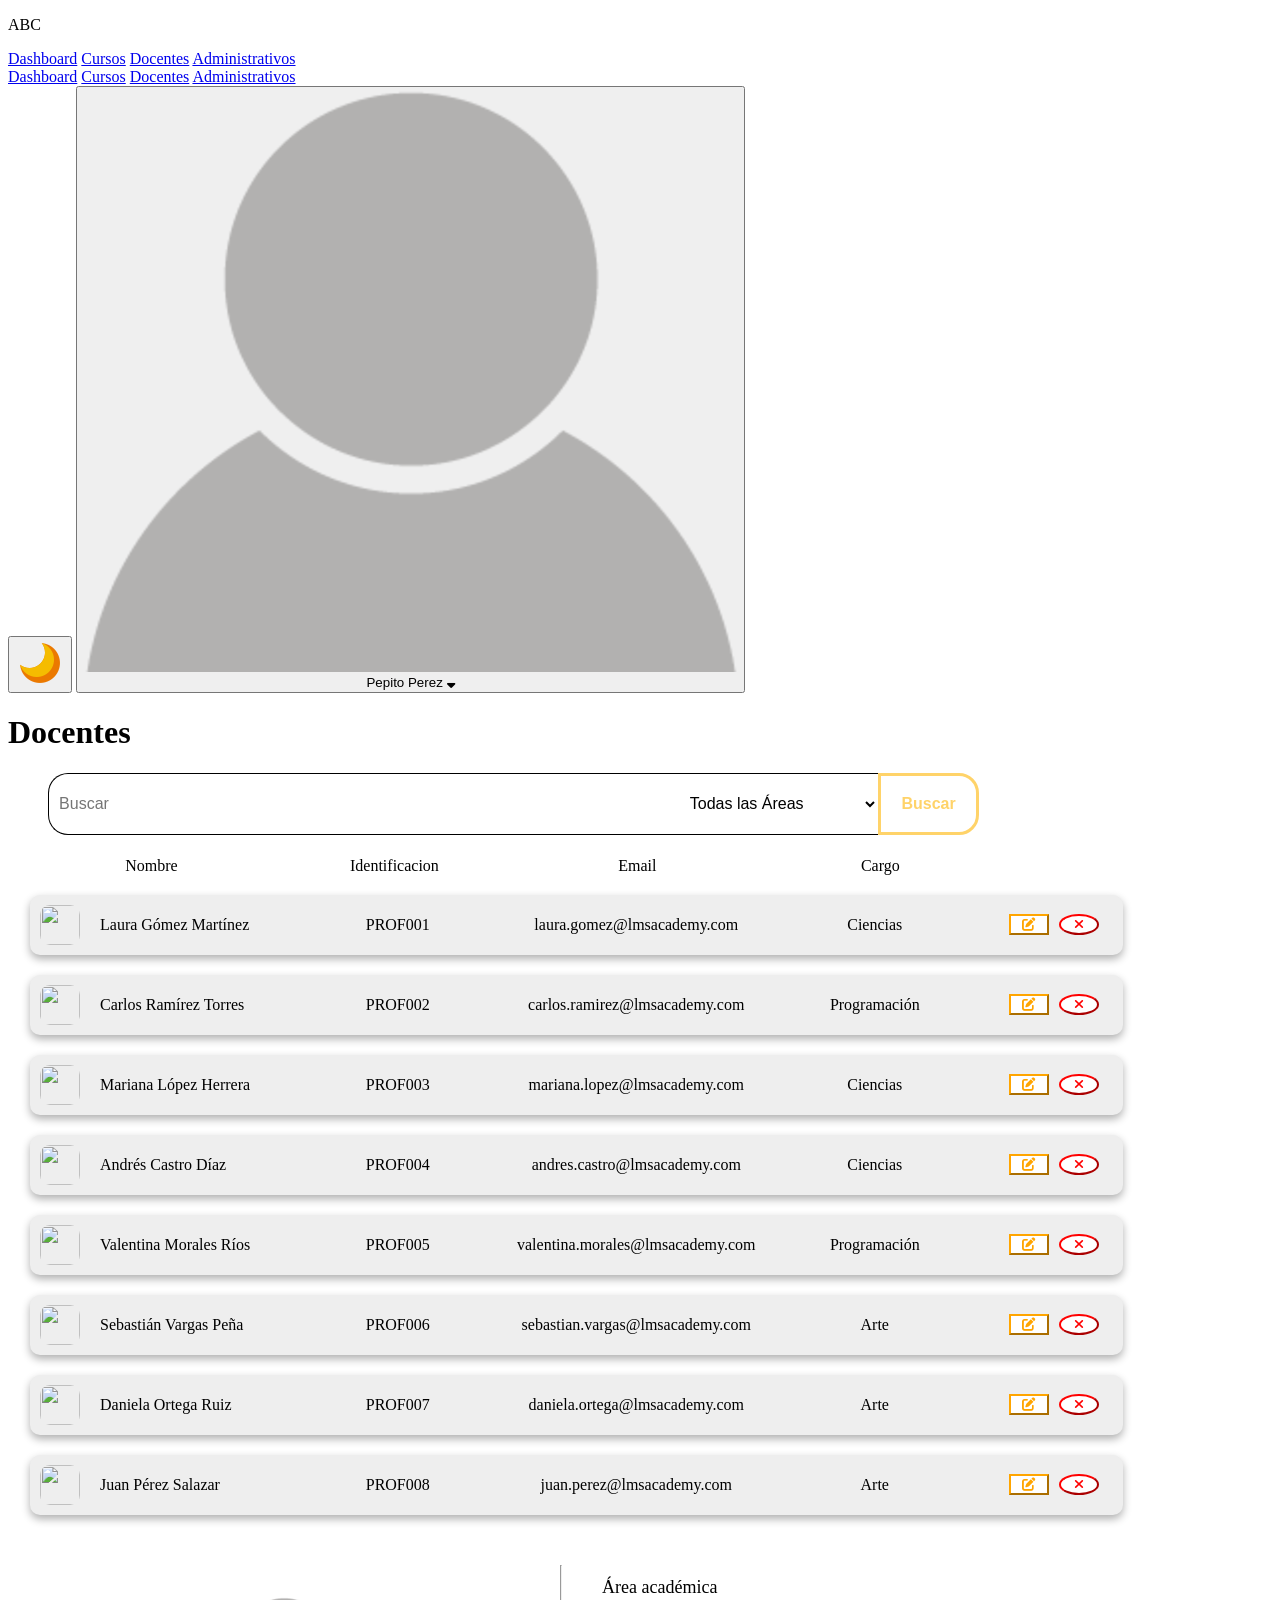
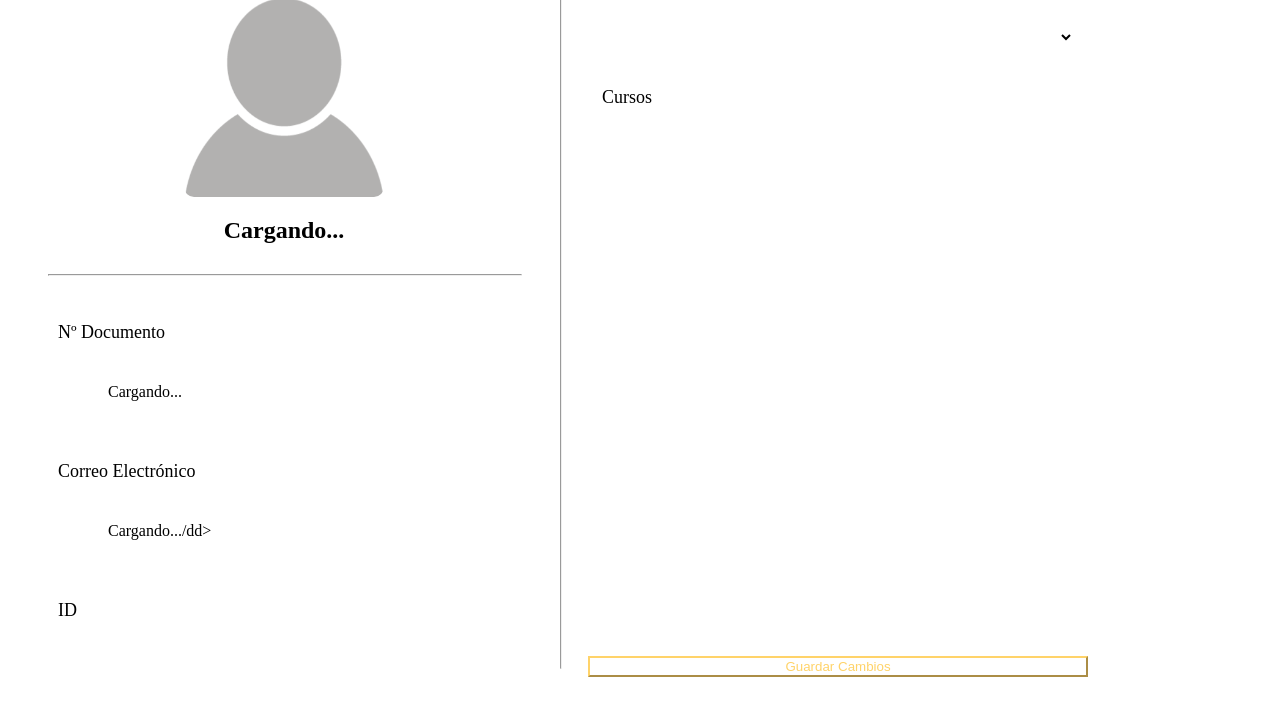
==== pages/administradores.html @ 37b010be "Merge branch 'main' into rama-conflicto" ====
<!DOCTYPE html>
<html lang="es">
<head>
    <meta charset="UTF-8">
    <meta name="viewport" content="width=device-width, initial-scale=1.0">
    <title>Document</title>
    <!--FONTS-->
    <link rel="preconnect" href="https://fonts.googleapis.com">
    <link rel="preconnect" href="https://fonts.gstatic.com" crossorigin>
    <link href="https://fonts.googleapis.com/css2?family=Roboto:ital,wght@0,100..900;1,100..900&display=swap" rel="stylesheet">
    <link rel="preconnect" href="https://fonts.googleapis.com">
    <link rel="preconnect" href="https://fonts.gstatic.com" crossorigin>
    <link href="https://fonts.googleapis.com/css2?family=Climate+Crisis:YEAR@1979&display=swap" rel="stylesheet">
    <!--ICONS-->
    <link rel="stylesheet" href="https://cdnjs.cloudflare.com/ajax/libs/font-awesome/6.5.1/css/all.min.css">
    <!--ESTILOS-->
    <link rel="stylesheet" href="../css/vars.css">
    <link rel="stylesheet" href="../css/main.css">
    <link rel="stylesheet" href="../css/pagesCSS/docentes.css">
    <!--FAVICON-->
    <link rel="icon" href="../media/favicon_io/favicon.ico">
    <link rel="icon" type="image/png" sizes="32x32" href="../media/favicon_io/favicon-32x32.png">
    <link rel="icon" type="image/png" sizes="16x16" href="../media/favicon_io/favicon-16x16.png">
    <link rel="apple-touch-icon" sizes="180x180" href="../media/favicon_io/apple-touch-icon.png">
    <link rel="manifest" href="../media/favicon_io/site.webmanifest">
</head>
<body>
    <nav>
        <div class="logoDiv">
            <p class="logo">ABC</p>
            <div class="DesplegableMenu">
                <a href="./dashBoard.html">Dashboard</a>
                <a href="./cursos.html">Cursos</a>
                <a href="./docentes.html">Docentes</a>
                <a href="./administradores.html">Administrativos</a>
            </div>
        </div>
        <div class="navMenu">
            <a href="./dashBoard.html">Dashboard</a>
            <a href="./cursos.html">Cursos</a>
            <a href="./docentes.html">Docentes</a>
            <a href="./administradores.html">Administrativos</a>
        </div>
        <div class="profileDiv">
            <button id="themeBtn" class="themeBtn">
                <img src="../media/moon.png" alt="">
            </button>
            <button class="profileBtn">
                <img src="../media/profilePlaceholder.png" alt="">
                <div class="userName">Pepito Perez</di>
                <i class="fa-solid fa-sort-down"></i>
            </button>
        </div>
    </nav>
    <main>
        <header>
            <h1 class="pageTitle">Docentes</h1>
        </header>
        <form id="searchForm">
            <input type="text" name="" id="searchInput" placeholder="Buscar">
            <select name="" id="searchSelect" placeholder="aa">
                <option value="">Todas las Áreas</option>
            </select>
            <button id="searchBtn">Buscar</button>
        </form>
        <div id="tableDiv">
            <div class="tableHeaderDiv">
                <div>Nombre</div>
                <div>Identificacion</div>
                <div>Email</div>
                <div>Cargo</div>
                <div></div>
            </div>
        </div>
    </main>
    <div id="overlay" class="hidden hide-scrollbar">
        <div id="bigProfesorDiv" class="hidden">
            <div class="persInfoDiv">
                <div class="profesorProfile">
                <img class="profesorInfoImg" id="persInfoImg" src="../media/profilePlaceholder.png" alt="">
                <div id="persInfoName">Cargando...</div>
                </div>
                <hr>
                <dl class="persInfo">
                    <div>
                        <dt>Nº Documento</dt>
                        <dd id="persInfoDocument">Cargando...</dd>
                    </div>
                    <div>
                        <dt>Correo Electrónico</dt>
                        <dd id="persInfoEmail">Cargando.../dd>
                    </div>
                    <div>
                        <dt>ID</dt>
                        <dd id="persInfoId">Cargando...</dd>
                    </div>
                </dl>
            </div>
            <hr>
            <div class="otherDiv">
                <form action="" id="editProfesorForm">
                    <div class="dt">Área académica</div>
                    <select name="area" id="areaAcademicaSelect" class="dd"></select>

                    <div class="dt">Cursos</div>
                    <div id="coursesDiv">
                    </div>
                    <button class="btn submitProfesor">Guardar Cambios</button>
                </form>
            </div>
        </div>
    </div>
</body>
<script src="../utils/administradores.js" type="module"></script>
</html>
---- css/vars.css ----
:root{
        --bgBody: #ffffff;
        --pColor: #3D3D3D;
        --bgCursoDiv: #EEEEEE;
        --bgCard: #EEEEEE;

        --moduloDiv: #dfdede;
        --spanColor1: #2446b6;

        --bgBtnCrearCurso: #000000;
        --pColorBtnCrearCurso: #ffffff;

        --bgForm: #ffffff;
        --bdInputForm: #EEEEEE;
        --colorTextInput: #000000;

        --bgBtnCrear: #393E46;
        --colorBtnCrear: #EEEEEE;
    }

    .dark-theme{
        --colorNav: #ffffff;

        --bgBody: #393E46;
        --textColor: #EEEEEE;

        --pColor: #acacac;
        --bgCard: #222831;

        --moduloDiv: #49505A;
        --spanColor1: #9DAFEC;

        --bgBtnCrearCurso: #EEEEEE;
        --pColorBtnCrearCurso: #222831;

        --bgForm: #222831;
        --bgInputForm: #49505A;
        --colorTextInput: #ffffff;

        --bgBtnCrear: #393E46;
        --colorBtnCrear: #EEEEEE;
    }
---- css/pagesCSS/docentes.css ----
.tableHeaderDiv, .profesorDiv{
    display: grid;
    grid-template-columns: 2fr 2fr 2fr 2fr 1fr;
    justify-items: center;
}
.profesorDiv img{
    width: 40px;
    height: 40px;
    border-radius: 10px;
}
.profesorDiv{
    background-color: var(--bgCard);
    box-shadow: 0 4px 8px rgba(0, 0, 0, 0.315);
    align-items: center;
    border-radius: 10px;
    padding: 10px;
}
.tableHeaderDiv div{
    margin-left: 20px;
    margin-right: 20px;
}

#tableDiv{
    display: flex;
    flex-direction: column;
    width: fit-content;
    max-width: 90vw;
    gap: 20px;
    border: 2px solid transparent;
    padding: 20px;
    border-radius: 10px;
}
.profesorName{
    justify-self: left;
    display: flex;
    align-items: center;
    gap: 20px;
}

#editProfesorForm{
    display: flex;
    flex-direction: column;
}
.deleteBtn{
    border-color: red;
    color: red;
    width: 40px;
    border-radius: 100%;
    background-color: var(--bgBody);
}

.editBtn{
    border-color: orange;
    color: orange;
    width: 40px;
    background-color: var(--bgBody);
}

.deleteBtn:hover{
    background-color: red;
    color: var(--colorBtnCrear);
}
.editBtn:hover{
    background-color: orange;
    color: var(--colorBtnCrear);
}
.profesorDivBtns{
    display: flex;
    gap: 10px;
    align-items: center;
}

#searchForm{
    display: flex;
    justify-content: center;
    min-width: 600px;
    width: 80%;
}
#searchForm > *{
    border: 1px solid black;
    font-size: 16px;
    padding: 10px;
}
#searchInput{
    height: 40px;
    width: 60%;
    border-top-left-radius: 20px ;
    border-bottom-left-radius: 20px;
    border-right: none !important;
    cursor: text;

}

#searchBtn{
    border: 3px solid;
    border-top-right-radius: 20px;
    border-bottom-right-radius: 20px;
    width: 10%;
    cursor: pointer;
    background-color: var(--bgBody) ;
    font-weight: bold;
    color: #FFD369;
    border-color: #FFD369;
    box-sizing: border-box;
    transition: ease-in-out 0.2s;
}
#searchBtn:hover, .addBtn:hover{
    color: var(--bgBody);
    background-color: #FFD369;
}
#searchSelect{
    width: 20%;
    border-left: none !important;
    border-right: none !important;
    background-color: var(--bgInputForm);
    color: var(--colorTextInput);

}

#searchSelect option{
    transition: ease 1s;
}
#bigProfesorDiv{
    display: inline-flex;
    width: fit-content;
    gap: 20px;
    background-color: var(--bgForm);
    padding: 20px;
    border-radius: 10px;

}
.persInfoDiv, .otherDiv{
    width: 40vw;
    height: 80vh;
    border-radius: 10px;
    z-index: 1001;
    display: flex;
    align-items: left;
    padding: 20px;
    box-sizing: border-box ;
    flex-direction: column;
    background-color: var(--bgForm);
    position: relative;
}
.profesorInfoImg{
    width: 200px;
    height: 200px;
    border: 4px solid var(--borderColor);
    border-radius: 10px;
}
.hide-scrollbar::-webkit-scrollbar {
    display: none;
}
.persInfo{
    width: 100%;
    display: flex;
    flex-direction: column;
    gap: 20px;
    overflow-y: auto;
    scrollbar-width: thin;
    padding: 10px;
}
.persInfo div{
    display: flex;
    flex-direction: column;
    gap: 10px;
}
.persInfo dt, .dt{
    font-size: 18px;

}
.dd {
    background-color: var(--bgInputForm) !important;
    color: var(--colorTextInput);
    font-size: 16px;
    border: 1px solid var(--borderColor);
}
.persInfoDiv dd, .dd{
    padding: 5px;
    width: 100%;
    border: none;
    background-color: var(--bgInputForm);
    border-radius: 10px;
    color: var(--colorTextInput);
    padding: 10px;
    box-sizing: border-box;
    margin-top: 20px;
    margin-bottom: 30px;
}
.persInfoDiv hr{
    width: 100%;
    margin-top: 20px;
    margin-bottom: 20px;
}
.profesorProfile{
    font-size: 24px;
    font-weight: bold;
    display: flex;
    flex-direction: column;
    gap: 20px;
    align-items: center;
    margin-top: 20px;
    margin-bottom: 10px;
}

.cursoDiv{
    display: grid;
    box-shadow: 0 0 10px black;
    grid-template-columns: 2fr 2fr 1fr;
    justify-items: center;
    padding: 10px;
    border-radius: 10px;
    background-color: #FFD369;
    color: black;
}
#coursesDiv{
    display: flex;
    gap: 20px;
    flex-direction: column;
    margin-top: 20px;
}
.submitProfesor{
    width: 500px;
    border-color: #FFD369;
    background-color: var(--bgForm);
    color: #FFD369;
    position: absolute;
    bottom: 0;
    left: 0;
    right: 0;
    justify-self: center;
}
.submitProfesor:hover{
    background-color: #FFD369;
    color: var(--bgForm);
}
@media (max-width:1260px) {
    #bigProfesorDiv{
        flex-direction: column;
        margin: 50px auto;
    }
    #overlay{
        overflow-y: auto;
        align-items: flex-start;
    }
    .submitProfesor{
        width: 290px;
    }
}
.cursoCheckbox{
    width: 20px;
    height: 20px;
    border-radius: 10px;
    accent-color: #FFD369;
}
.popupMessage{
    position: fixed;
    inset: 0;
    box-shadow: 0 0 10px var(--bgBody);
    background-color: var(--bgBody);
    width: 500px;
    height: 300px;
    justify-self: center;
    align-self: center;
    z-index: 1002;
    border-radius: 10px;
    padding: 30px;
    box-sizing: border-box;
}
.popupMessage .okButton{
    position: absolute;
    bottom: 10px;
    right: 10px;
    border-color: #FFD369;
    background-color: var(--bgBody);
    color: #FFD369;
    transition: ease 0.2s;
}
.okButton:hover{
    background-color: #FFD369;
    color: var(--bgBody);
}
#notBtn{
    border-color: red;
    color: red;
    right: 120px;
}
#notBtn:hover{
    background-color: red;
    color: var(--bgBody);
}
.searchAddDiv{
    display: flex;
    width: 100%;
    justify-content: center;
    height: fit-content;
    margin-bottom: 20px;

}
.addBtn{
    color: #FFD369;
    border-color: #FFD369;
    background-color: var(--bgBody);
    height: auto;
    width: 70px;
    transition: width ease-in-out 0.4s;
    padding: 10px;
}
.addBtn span {
    opacity: 0;
    width: 0;
    overflow: hidden;
    white-space: nowrap;
    display: inline-block; 
    transition: opacity 0.4s ease-in-out, width 0.4s ease-in-out;
    transition-delay: 0s;
}

.addBtn:hover span {
    opacity: 1;
    width: 120px;
}
.addBtn:hover{
    display: flex;
    justify-content: center;
    gap: 10px;
    align-items: center;
    width: 200px;
}
.addBtn i{
    transition: ease-in-out 0.4s;
}
.addBtn:hover i{
    animation: rotarmas 0.4s ease-in-out 1;
}
@keyframes rotarmas {
    0%{
        transform: translateX(0px);
    }
    100%{
        transform: translate(0px) rotate(180deg);
    }
}
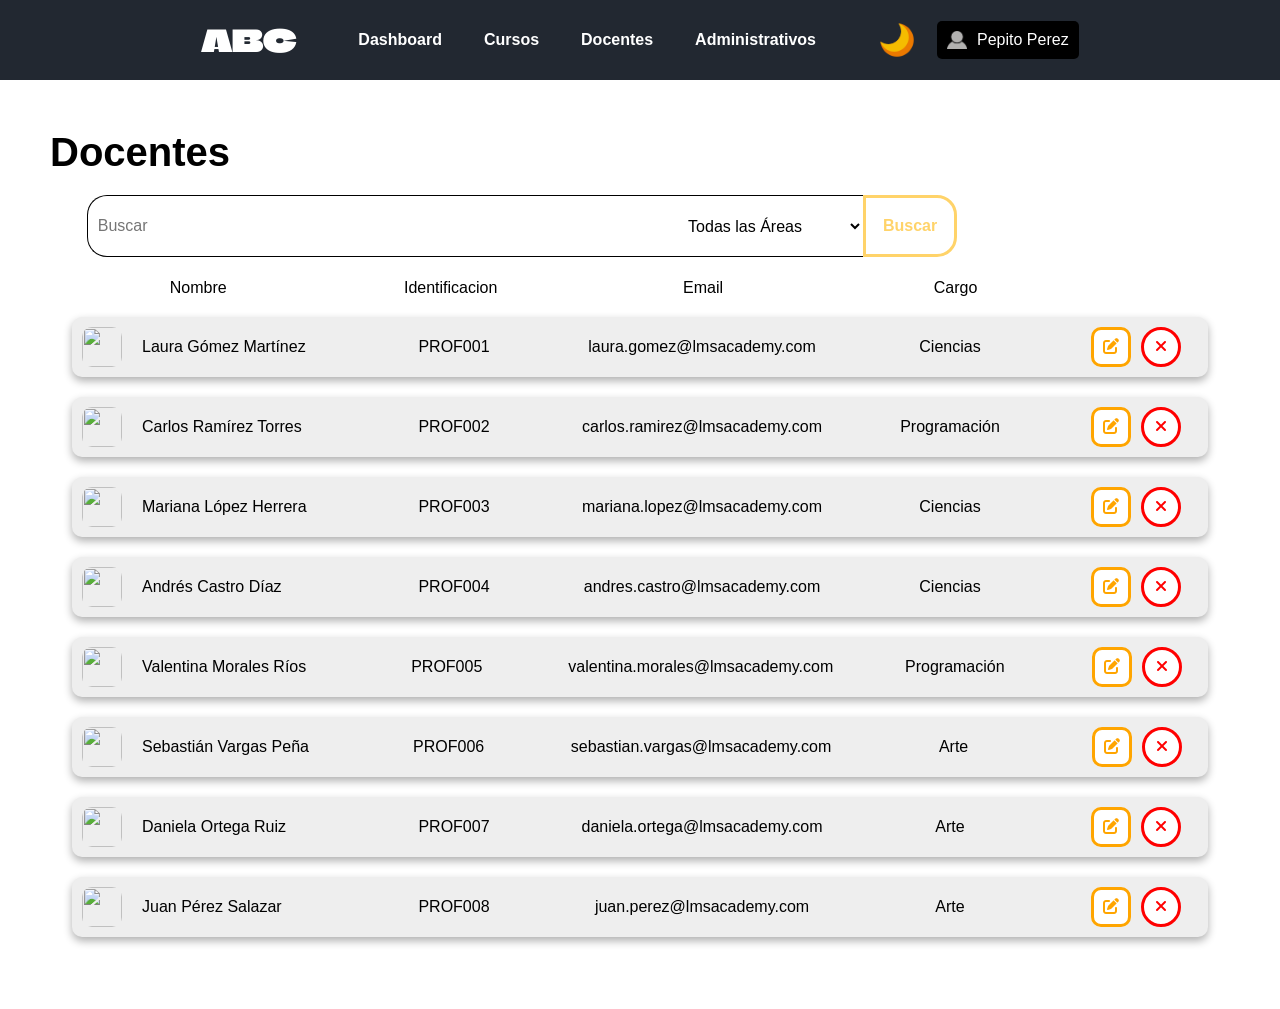
==== commit 4cb2ead1: "feat: :zap: panel usuario terminado" ====
--- a/pages/administradores.html
+++ b/pages/administradores.html
@@ -45,11 +45,17 @@
             <button id="themeBtn" class="themeBtn">
                 <img src="../media/moon.png" alt="">
             </button>
-            <button class="profileBtn">
-                <img src="../media/profilePlaceholder.png" alt="">
-                <div class="userName">Pepito Perez</di>
-                <i class="fa-solid fa-sort-down"></i>
-            </button>
+            <div class="profilePanel">
+                <div class="btnProfile">
+                    <img src="../media/profilePlaceholder.png" alt="">
+                    <div class="userName">Pepito Perez</div>
+                </div>
+                <div class="opts">
+                    <a href=""><i class="fa-solid fa-user"></i> Profile</a>
+                    <a href=""><i class="fa-solid fa-gear"></i> Settings</a>
+                    <a href="../index.html"><i class="fa-solid fa-arrow-right-from-bracket"></i> Logout</a>
+                </div>
+            </div>
         </div>
     </nav>
     <main>
--- a/css/main.css
+++ b/css/main.css
@@ -0,0 +1,263 @@
+*{
+    margin: 0;
+    padding: 0;
+    font-family: "Roboto", sans-serif;
+}
+
+html {
+    font-size: 16px;
+    height: 100%;
+    scroll-behavior: smooth;
+}
+
+body {
+    display: flex;
+    flex-direction: column;
+    align-items: center;
+    
+    background-color: var(--bgBody);
+    color: var(--textColor);
+
+    min-height: 100vh;
+}
+
+main{
+    background-color: var(--bgBody);
+    width: auto;
+    display: flex;
+    flex-direction: column;
+    justify-self: center;
+    margin:50px;
+    justify-content: center;
+}
+
+.btn {
+    width: 100px;
+    height: 40px;
+    border-radius: 10px;
+    border: 3px solid;
+    transition: ease 0.2s;
+    cursor: pointer;
+    font-size: 16px;
+}
+
+.pageTitle{
+    font-size: 40px;
+    margin-bottom: 20px;
+    justify-self: center;
+}
+
+nav{
+    display: flex;
+    justify-content: center;
+    align-items: center;
+    gap: 50px;
+
+    width: 100%;
+    height: 80px;
+
+    background-color: #222831;
+    color: white;
+    
+    box-sizing: border-box;
+}
+
+nav .logo{
+    font-family: "Climate Crisis", sans-serif;
+    font-size:  30px;
+    background-image: white;
+    background-clip: text;
+    color: white;
+    margin: 0;
+}
+
+nav a{
+    text-decoration: none;
+    color: white;
+    font-family: "arial", sans-serif;
+    font-weight: bold;
+    padding: 10px;
+    border-radius: 10px;
+    transition: ease 0.1s;
+    border: 1px solid transparent;
+
+}
+nav a:hover{
+    color:black;
+    background-color: white;
+    transform: translateY(-3px);
+}
+nav a:active{
+    color: white;
+    border:1px solid white;
+    background-color: black;
+    transform: translateY(0);
+}
+
+.navMenu{
+    display: flex;
+    justify-content: space-evenly;
+    gap: 20px;
+}
+
+/*------------------------------*/
+
+.profileDiv{
+    display: flex;
+    justify-content: center;
+    gap: 20px;
+
+    align-self: flex-start;
+    margin-top: 20px;
+}
+
+
+/* Theme button */
+
+.themeBtn{
+    width: 40px;
+    height: 40px;
+
+    align-self: start;
+
+    background-color: transparent;
+    border: none;
+    border-radius: 10px;
+}
+
+.themeBtn img{
+    width: 40px;
+    height: 40px;
+}
+
+
+/* Profile panel */
+
+.profilePanel{
+    display: flex;
+    flex-direction: column;
+    justify-content: center;
+    align-items: center;
+
+    align-self: center;
+}
+
+.profilePanel img{
+    width: 20px;
+}
+
+
+/* Profile button */
+
+.btnProfile{
+    display: flex;
+
+    justify-self: center;
+    align-self: center;
+
+    height: 100%;
+    gap: 10px;
+    padding: 10px;
+
+    background-color: black;
+    border-radius: 5px;
+}
+
+
+/* Profile options */
+
+.profilePanel .opts{
+    display: none;
+    flex-direction: column;
+
+    width: 86%;
+    padding: 10px;
+
+    font-size: 12px;
+    background-color: black;
+
+    z-index: 1000;
+}
+
+.profilePanel:hover .opts{
+    display: flex;
+}
+
+
+/*CLASES IMPORTENTES*/
+
+.invi{
+    opacity: 0;
+    pointer-events: none;
+}
+.hidden{
+    opacity: 0;
+    pointer-events: none;
+    display: none;
+}
+
+@media(max-width: 900px){
+    .userName, .profileDiv i{
+        display: none;
+    }
+}
+
+#overlay {
+    position: fixed;
+    inset: 0;
+    background: rgba(0, 0, 0, 0.5);
+    z-index: 1000;
+    overflow-y: auto;
+    display: flex;
+    justify-content: center;
+    align-items: center;
+}
+
+.DesplegableMenu{
+    display: none;
+}
+
+/*responsividad del la nav bar*/
+
+@media (max-width: 780px) {
+    nav{
+        justify-content: end;
+    }
+
+    .profileDiv{margin-right: 60px;}
+
+    .navMenu{display: none;}
+
+    .logoDiv{
+        position: absolute;
+        top: 20px;
+        left: 40px;
+    }
+
+    .DesplegableMenu{
+
+        display: none;
+
+        justify-content: center;
+        align-items: start;
+        flex-direction: column;
+        gap: 10px;
+
+        padding: 10px;
+        padding-left: 0;
+        top:70px;
+        left: 0;
+
+        background-color: #222831;
+        box-shadow: -40px 0 0 0 #222831;
+        border-radius: 0 0 20px 0;
+
+    }
+
+    .logoDiv:hover .DesplegableMenu{
+        display: flex;
+    }
+}
+
+
+
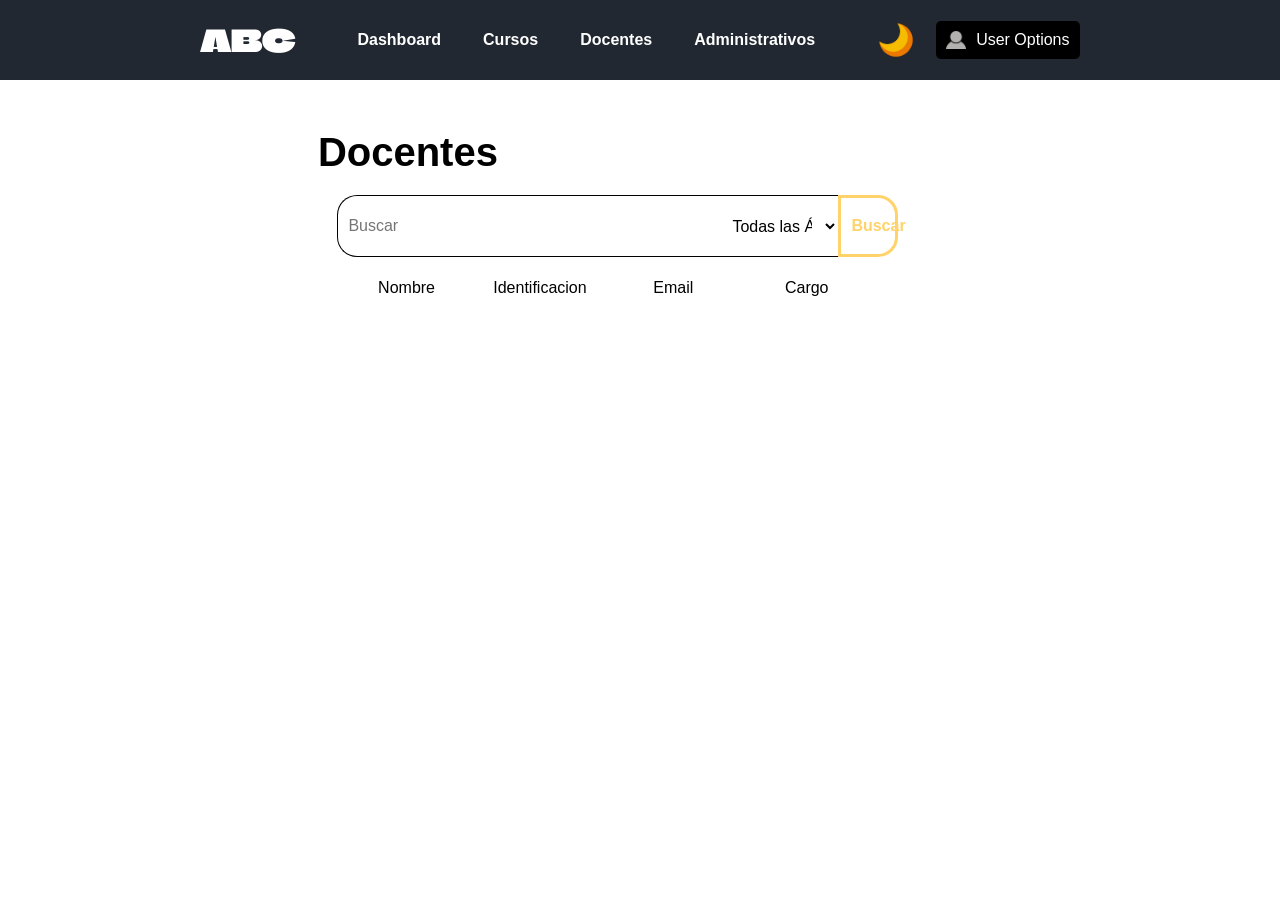
==== commit 65755315: "feat: :bug: arreglando erros de la navBar" ====
--- a/pages/administradores.html
+++ b/pages/administradores.html
@@ -3,7 +3,7 @@
 <head>
     <meta charset="UTF-8">
     <meta name="viewport" content="width=device-width, initial-scale=1.0">
-    <title>Document</title>
+    <title>Administrativos | LMS</title>
     <!--FONTS-->
     <link rel="preconnect" href="https://fonts.googleapis.com">
     <link rel="preconnect" href="https://fonts.gstatic.com" crossorigin>
@@ -48,11 +48,11 @@
             <div class="profilePanel">
                 <div class="btnProfile">
                     <img src="../media/profilePlaceholder.png" alt="">
-                    <div class="userName">Pepito Perez</div>
+                    <div class="userName">User Options</div>
                 </div>
                 <div class="opts">
-                    <a href=""><i class="fa-solid fa-user"></i> Profile</a>
-                    <a href=""><i class="fa-solid fa-gear"></i> Settings</a>
+                    <a href="./profile.html"><i class="fa-solid fa-user"></i> Profile</a>
+                    <a href="#"><i class="fa-solid fa-gear"></i> Settings</a>
                     <a href="../index.html"><i class="fa-solid fa-arrow-right-from-bracket"></i> Logout</a>
                 </div>
             </div>
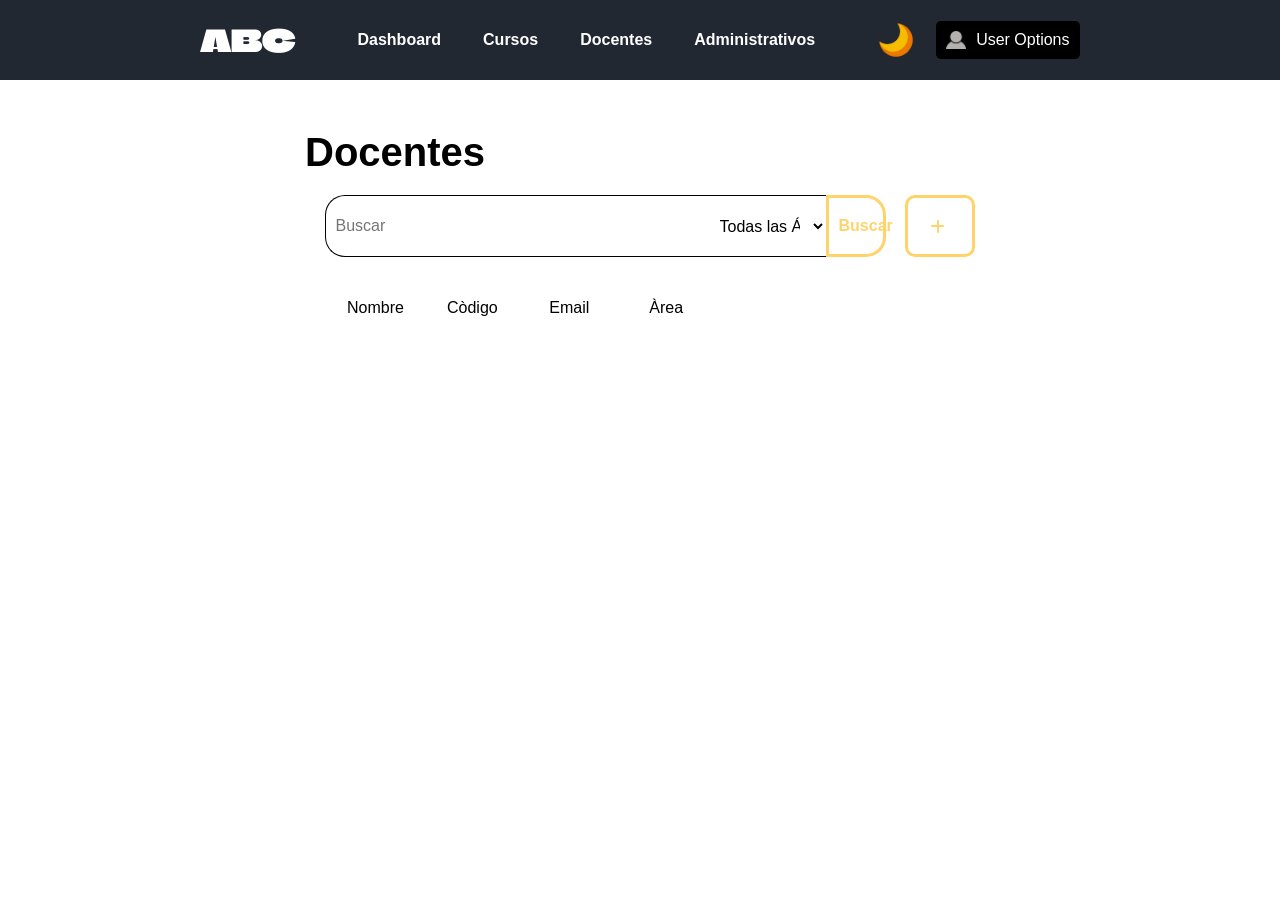
==== commit 17aac34e: "avance" ====
--- a/pages/administradores.html
+++ b/pages/administradores.html
@@ -3,7 +3,7 @@
 <head>
     <meta charset="UTF-8">
     <meta name="viewport" content="width=device-width, initial-scale=1.0">
-    <title>Administrativos | LMS</title>
+    <title>Administradores | LMS</title>
     <!--FONTS-->
     <link rel="preconnect" href="https://fonts.googleapis.com">
     <link rel="preconnect" href="https://fonts.gstatic.com" crossorigin>
@@ -17,12 +17,6 @@
     <link rel="stylesheet" href="../css/vars.css">
     <link rel="stylesheet" href="../css/main.css">
     <link rel="stylesheet" href="../css/pagesCSS/docentes.css">
-    <!--FAVICON-->
-    <link rel="icon" href="../media/favicon_io/favicon.ico">
-    <link rel="icon" type="image/png" sizes="32x32" href="../media/favicon_io/favicon-32x32.png">
-    <link rel="icon" type="image/png" sizes="16x16" href="../media/favicon_io/favicon-16x16.png">
-    <link rel="apple-touch-icon" sizes="180x180" href="../media/favicon_io/apple-touch-icon.png">
-    <link rel="manifest" href="../media/favicon_io/site.webmanifest">
 </head>
 <body>
     <nav>
@@ -62,59 +56,73 @@
         <header>
             <h1 class="pageTitle">Docentes</h1>
         </header>
-        <form id="searchForm">
-            <input type="text" name="" id="searchInput" placeholder="Buscar">
-            <select name="" id="searchSelect" placeholder="aa">
-                <option value="">Todas las Áreas</option>
-            </select>
-            <button id="searchBtn">Buscar</button>
-        </form>
+        <div class="searchAddDiv">
+            <form id="searchForm">
+                <input type="text" name="" id="searchInput" placeholder="Buscar">
+                <select name="" id="searchSelect">
+                    <option value="">Todas las Áreas</option>
+                </select>
+                <button id="searchBtn">Buscar</button>
+            </form>
+            <button class="btn addBtn" id="addBtn"><i class="fa-solid fa-plus"></i>
+            <span>Nuevo docente</span></button>
+        </div>
+        
         <div id="tableDiv">
             <div class="tableHeaderDiv">
                 <div>Nombre</div>
-                <div>Identificacion</div>
+                <div>Còdigo</div>
                 <div>Email</div>
-                <div>Cargo</div>
+                <div>Àrea</div>
                 <div></div>
             </div>
         </div>
     </main>
     <div id="overlay" class="hidden hide-scrollbar">
         <div id="bigProfesorDiv" class="hidden">
+            <form class="persInfo" id="persInfoForm">
             <div class="persInfoDiv">
                 <div class="profesorProfile">
                 <img class="profesorInfoImg" id="persInfoImg" src="../media/profilePlaceholder.png" alt="">
-                <div id="persInfoName">Cargando...</div>
+                <div>
+                    <input id="persInfoName" class="dd inputTextStyle" placeholder="Nombres" oninput="this.style.width = (this.value.length + 1) + 'ch'" maxlength="23" minlength="5" disabled>
+                    <input id="persInfoLastName" class="dd hidden inputFormStyle inputTextStyle " placeholder="Apellidos" oninput="this.style.width = (this.value.length + 1) + 'ch'" maxlength="23" minlength="5" value="algo">
+                </div>
                 </div>
                 <hr>
-                <dl class="persInfo">
                     <div>
-                        <dt>Nº Documento</dt>
-                        <dd id="persInfoDocument">Cargando...</dd>
+                        <div class="dt">Nº Documento</div>
+                        <input id="persInfoDocument"class="dd" disabled placeholder="Número de documento" name="document" oninput="this.value = this.value.replace(/[^0-9]/g, '')">
                     </div>
                     <div>
-                        <dt>Correo Electrónico</dt>
-                        <dd id="persInfoEmail">Cargando.../dd>
+                        <div class="dt">Correo Electrónico</div>
+                        <input id="persInfoEmail"class="dd" disabled placeholder="Correo Electrónico" name="email" type="email">
                     </div>
                     <div>
-                        <dt>ID</dt>
-                        <dd id="persInfoId">Cargando...</dd>
+                        <div class="dt">ID</div>
+                        <input id="persInfoId"class="dd" disabled value="hay un error" name="ID"oninput="this.value = this.value.replace(/[^0-9]/g, '')">
                     </div>
-                </dl>
+                </form>
             </div>
             <hr>
             <div class="otherDiv">
                 <form action="" id="editProfesorForm">
                     <div class="dt">Área académica</div>
-                    <select name="area" id="areaAcademicaSelect" class="dd"></select>
-
-                    <div class="dt">Cursos</div>
-                    <div id="coursesDiv">
+                    <select name="area" id="nivelAccesoSelect" class="dd"></select>
+                    <div class="dt">Área académica</div>
+                    <select name="area" id="sedeSelect" class="dd"></select>
+                    <div class="dt">Área académica</div>
+                    <select name="area" id="jornadaSelect" class="dd"></select>
                     </div>
                     <button class="btn submitProfesor">Guardar Cambios</button>
                 </form>
             </div>
         </div>
+        <div class="popupMessage hidden" id="popup">
+            <div id="popupText">ola!!!</div>
+            <button class="btn okButton" id="notBtn">Cancelar</button>
+            <button class="btn okButton" id="okBtn">Ok</button>
+        </div>
     </div>
 </body>
 <script src="../utils/administradores.js" type="module"></script>
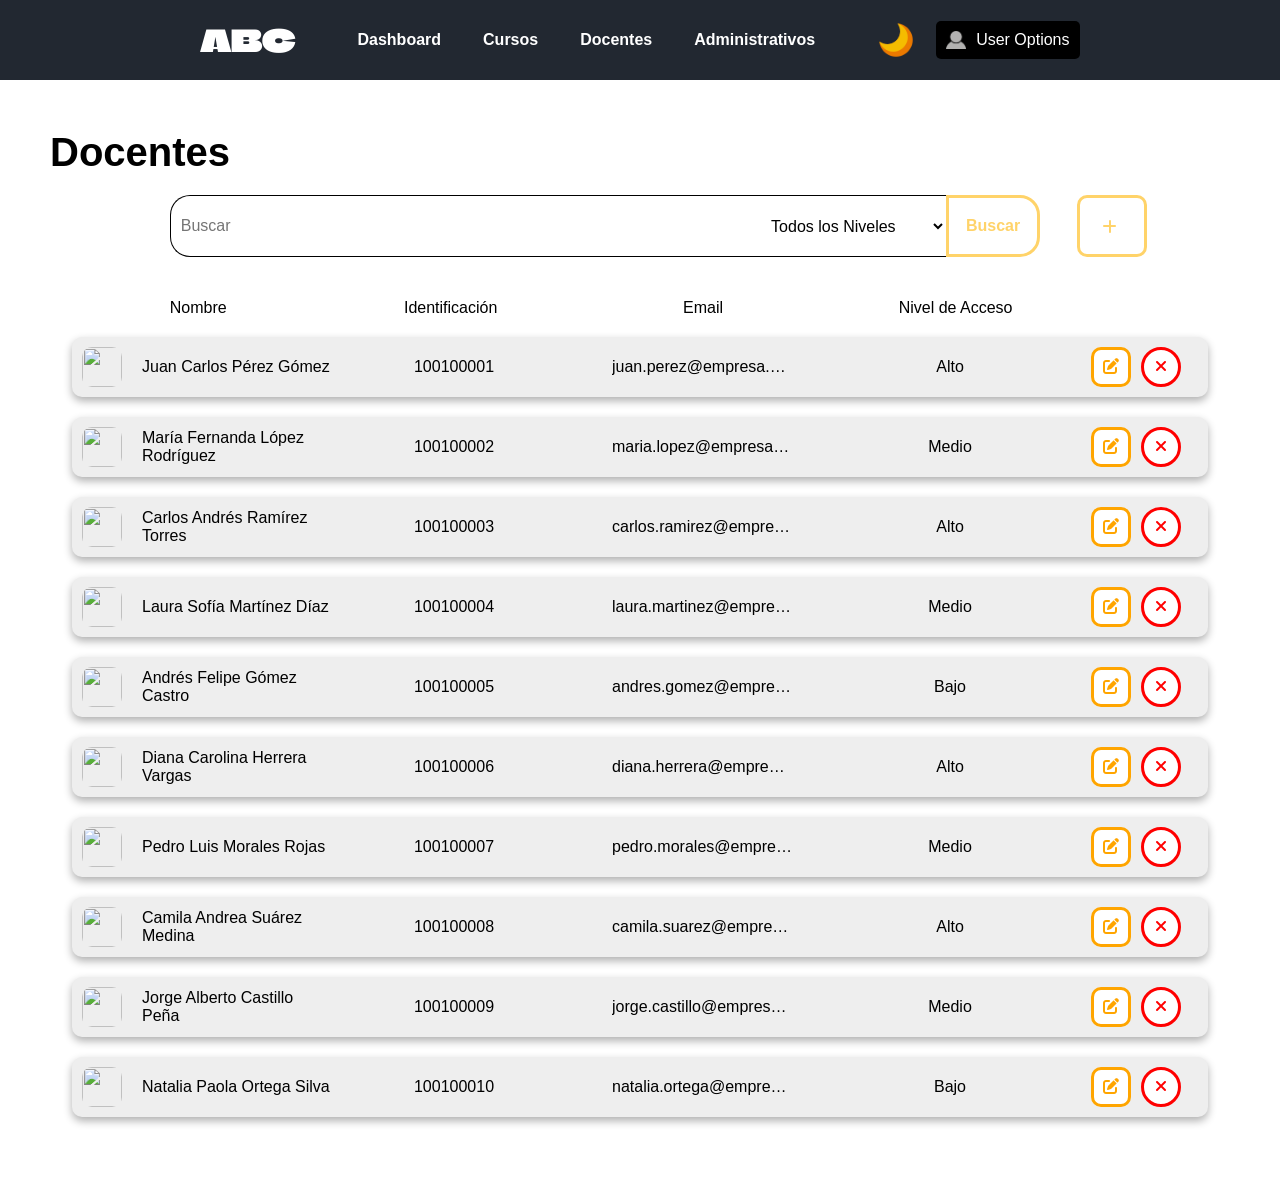
==== commit e06f5c21: "avance en sistema de busqueda de admins" ====
--- a/pages/administradores.html
+++ b/pages/administradores.html
@@ -60,7 +60,7 @@
             <form id="searchForm">
                 <input type="text" name="" id="searchInput" placeholder="Buscar">
                 <select name="" id="searchSelect">
-                    <option value="">Todas las Áreas</option>
+                    <option value="">Todos los Niveles</option>
                 </select>
                 <button id="searchBtn">Buscar</button>
             </form>
@@ -71,9 +71,9 @@
         <div id="tableDiv">
             <div class="tableHeaderDiv">
                 <div>Nombre</div>
-                <div>Còdigo</div>
+                <div>Identificación</div>
                 <div>Email</div>
-                <div>Àrea</div>
+                <div>Nivel de Acceso</div>
                 <div></div>
             </div>
         </div>
@@ -91,30 +91,33 @@
                 </div>
                 <hr>
                     <div>
-                        <div class="dt">Nº Documento</div>
-                        <input id="persInfoDocument"class="dd" disabled placeholder="Número de documento" name="document" oninput="this.value = this.value.replace(/[^0-9]/g, '')">
+                        <div class="dt">Nº Identificación</div>
+                        <input id="persInfoIdentificacion"class="dd" disabled placeholder="Identificador" name="document" oninput="this.value = this.value.replace(/[^0-9]/g, '')">
                     </div>
                     <div>
                         <div class="dt">Correo Electrónico</div>
                         <input id="persInfoEmail"class="dd" disabled placeholder="Correo Electrónico" name="email" type="email">
                     </div>
                     <div>
-                        <div class="dt">ID</div>
-                        <input id="persInfoId"class="dd" disabled value="hay un error" name="ID"oninput="this.value = this.value.replace(/[^0-9]/g, '')">
+                        <div class="dt">Telefono</div>
+                        <input id="persInfoTelefono"class="dd" disabled value="hay un error" name="ID"oninput="this.value = this.value.replace(/[^0-9]/g, '')">
+                    </div>
+                    <div>
+                        <div class="dt">Dirección</div>
+                        <input type="text" id="persInfoDireccion" class="dd" disabled>
                     </div>
                 </form>
             </div>
             <hr>
             <div class="otherDiv">
                 <form action="" id="editProfesorForm">
-                    <div class="dt">Área académica</div>
-                    <select name="area" id="nivelAccesoSelect" class="dd"></select>
-                    <div class="dt">Área académica</div>
-                    <select name="area" id="sedeSelect" class="dd"></select>
-                    <div class="dt">Área académica</div>
-                    <select name="area" id="jornadaSelect" class="dd"></select>
-                    </div>
-                    <button class="btn submitProfesor">Guardar Cambios</button>
+                    <div class="dt">Nivel de Acceso</div>
+                    <select name="nvAcceso" id="nivelAccesoSelect" class="dd"></select>
+                    <div class="dt">Sede</div>
+                    <select name="sede" id="sedeSelect" class="dd"></select>
+                    <div class="dt">Jornada</div>
+                    <select name="jornada" id="jornadaSelect" class="dd"></select>
+                    <button class="btn submitProfesor centradoalafuerza">Guardar Cambios</button>
                 </form>
             </div>
         </div>
--- a/css/pagesCSS/docentes.css
+++ b/css/pagesCSS/docentes.css
@@ -187,6 +187,12 @@
     margin-top: 20px;
     margin-bottom: 30px;
 }
+#persInfoForm input {
+    margin: 0;
+}
+#persInfoForm{
+    width: fit-content ;
+}
 .persInfoDiv hr{
     width: 100%;
     margin-top: 20px;
@@ -208,6 +214,7 @@
     box-shadow: 0 0 10px black;
     grid-template-columns: 2fr 2fr 1fr;
     justify-items: center;
+    align-items: center;
     padding: 10px;
     border-radius: 10px;
     background-color: #FFD369;
@@ -275,6 +282,7 @@
     background-color: var(--bgBody);
     color: #FFD369;
     transition: ease 0.2s;
+    font-weight: bold;
 }
 .okButton:hover{
     background-color: #FFD369;
@@ -341,3 +349,32 @@
         transform: translate(0px) rotate(180deg);
     }
 }
+
+.inputTextStyle{
+    font-size: 24px;
+    min-width: 150px;
+    background: transparent !important;
+    text-align: center;
+    font-weight: bold;
+    padding-left: 0;
+    padding-right: 0;
+    width: 100%;
+}
+.inputFormStyle{
+    max-width: 50% !important;
+    width: 150px;
+}
+.profesorProfile div{
+    display: flex;
+    justify-content: center;
+    flex-direction: row;
+    width: 100%;
+    height: fit-content;
+}
+.cortarTexto{
+    max-width: 180px;
+    overflow: hidden;
+    white-space: nowrap;
+    text-overflow: ellipsis;
+}
+
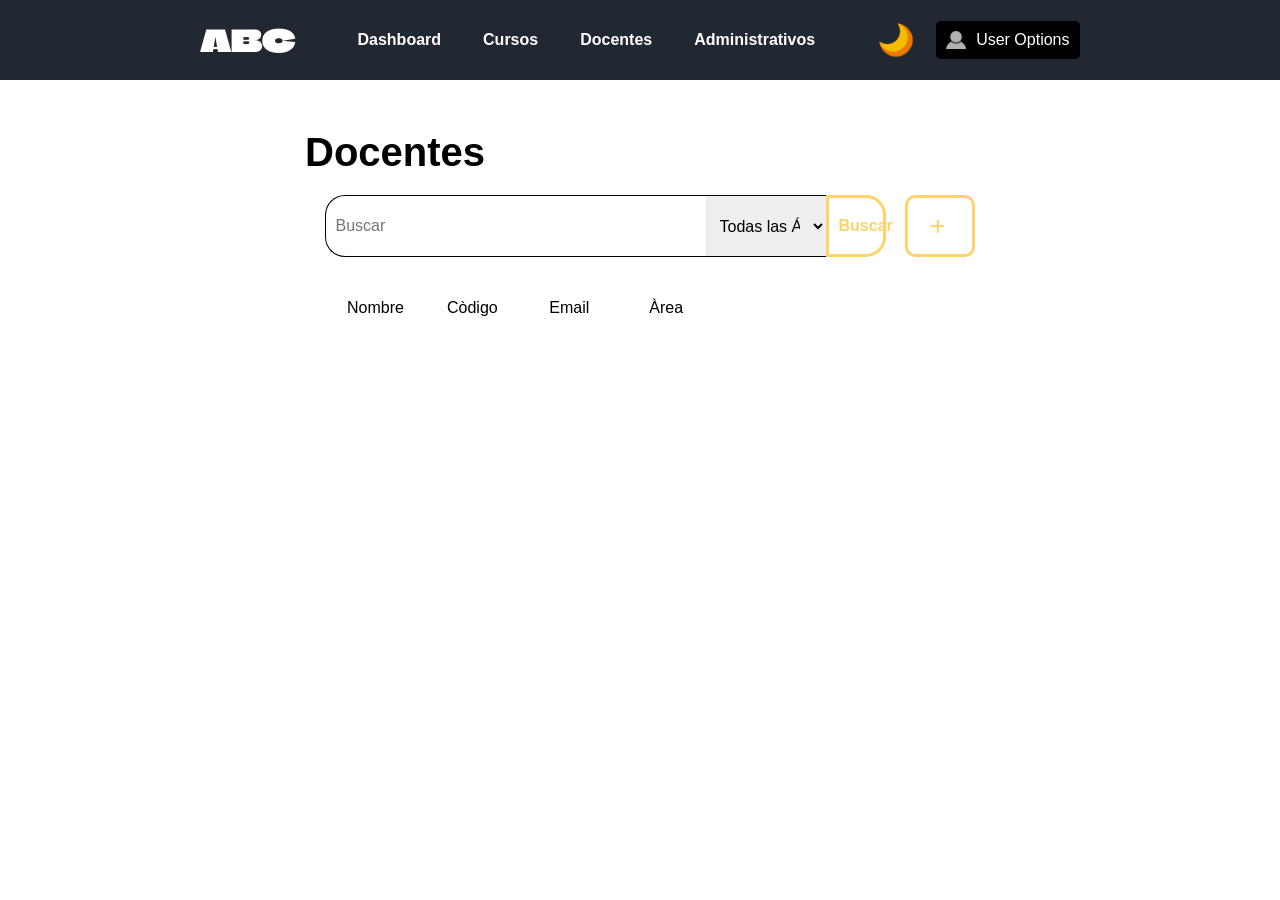
==== commit d021b57e: "Merge branch 'main' of https://github.com/zappytw/LMS-FAYADJOEL-DIAZJUAN" ====
--- a/pages/administradores.html
+++ b/pages/administradores.html
@@ -60,7 +60,7 @@
             <form id="searchForm">
                 <input type="text" name="" id="searchInput" placeholder="Buscar">
                 <select name="" id="searchSelect">
-                    <option value="">Todos los Niveles</option>
+                    <option value="">Todas las Áreas</option>
                 </select>
                 <button id="searchBtn">Buscar</button>
             </form>
@@ -71,9 +71,9 @@
         <div id="tableDiv">
             <div class="tableHeaderDiv">
                 <div>Nombre</div>
-                <div>Identificación</div>
+                <div>Còdigo</div>
                 <div>Email</div>
-                <div>Nivel de Acceso</div>
+                <div>Àrea</div>
                 <div></div>
             </div>
         </div>
@@ -91,33 +91,30 @@
                 </div>
                 <hr>
                     <div>
-                        <div class="dt">Nº Identificación</div>
-                        <input id="persInfoIdentificacion"class="dd" disabled placeholder="Identificador" name="document" oninput="this.value = this.value.replace(/[^0-9]/g, '')">
+                        <div class="dt">Nº Documento</div>
+                        <input id="persInfoDocument"class="dd" disabled placeholder="Número de documento" name="document" oninput="this.value = this.value.replace(/[^0-9]/g, '')">
                     </div>
                     <div>
                         <div class="dt">Correo Electrónico</div>
                         <input id="persInfoEmail"class="dd" disabled placeholder="Correo Electrónico" name="email" type="email">
                     </div>
                     <div>
-                        <div class="dt">Telefono</div>
-                        <input id="persInfoTelefono"class="dd" disabled value="hay un error" name="ID"oninput="this.value = this.value.replace(/[^0-9]/g, '')">
-                    </div>
-                    <div>
-                        <div class="dt">Dirección</div>
-                        <input type="text" id="persInfoDireccion" class="dd" disabled>
+                        <div class="dt">ID</div>
+                        <input id="persInfoId"class="dd" disabled value="hay un error" name="ID"oninput="this.value = this.value.replace(/[^0-9]/g, '')">
                     </div>
                 </form>
             </div>
             <hr>
             <div class="otherDiv">
                 <form action="" id="editProfesorForm">
-                    <div class="dt">Nivel de Acceso</div>
-                    <select name="nvAcceso" id="nivelAccesoSelect" class="dd"></select>
-                    <div class="dt">Sede</div>
-                    <select name="sede" id="sedeSelect" class="dd"></select>
-                    <div class="dt">Jornada</div>
-                    <select name="jornada" id="jornadaSelect" class="dd"></select>
-                    <button class="btn submitProfesor centradoalafuerza">Guardar Cambios</button>
+                    <div class="dt">Área académica</div>
+                    <select name="area" id="nivelAccesoSelect" class="dd"></select>
+                    <div class="dt">Área académica</div>
+                    <select name="area" id="sedeSelect" class="dd"></select>
+                    <div class="dt">Área académica</div>
+                    <select name="area" id="jornadaSelect" class="dd"></select>
+                    </div>
+                    <button class="btn submitProfesor">Guardar Cambios</button>
                 </form>
             </div>
         </div>
--- a/css/vars.css
+++ b/css/vars.css
@@ -1,42 +1,52 @@
-    :root{
-        --bgBody: #ffffff;
-        --pColor: #3D3D3D;
-        --bgCursoDiv: #EEEEEE;
-        --bgCard: #EEEEEE;
+:root{
+    --bgBody: #ffffff;
+    --pColor: #3D3D3D;
+    --bgCursoDiv: #EEEEEE;
+    --bgCard: #EEEEEE;
 
-        --moduloDiv: #dfdede;
-        --spanColor1: #2446b6;
+    --moduloDiv: #dfdede;
+    --spanColor1: #2446b6;
 
-        --bgBtnCrearCurso: #000000;
-        --pColorBtnCrearCurso: #ffffff;
+    --bgBtnCrearCurso: #000000;
+    --pColorBtnCrearCurso: #ffffff;
 
-        --bgForm: #ffffff;
-        --bdInputForm: #EEEEEE;
-        --colorTextInput: #000000;
+    --bgForm: #ffffff;
+    --bgInputForm: #EEEEEE;
+    --colorTextInput: #000000;
 
-        --bgBtnCrear: #393E46;
-        --colorBtnCrear: #EEEEEE;
-    }
+    --bgBtnCrear: #393E46;
+    --colorBtnCrear: #EEEEEE;
 
-    .dark-theme{
-        --colorNav: #ffffff;
+    --bgBanner1: #222831;
+    --bgBanner2: #393E46;
 
-        --bgBody: #393E46;
-        --textColor: #EEEEEE;
+    --bgInputPerfil: #ffffff;
+}
 
-        --pColor: #acacac;
-        --bgCard: #222831;
+.dark{
+    --colorNav: #ffffff;
 
-        --moduloDiv: #49505A;
-        --spanColor1: #9DAFEC;
+    --bgBody: #393E46;
+    --textColor: #EEEEEE;
 
-        --bgBtnCrearCurso: #EEEEEE;
-        --pColorBtnCrearCurso: #222831;
+    --pColor: #acacac;
+    --bgCard: #222831;
 
-        --bgForm: #222831;
-        --bgInputForm: #49505A;
-        --colorTextInput: #ffffff;
+    --moduloDiv: #49505A;
+    --spanColor1: #9DAFEC;
 
-        --bgBtnCrear: #393E46;
-        --colorBtnCrear: #EEEEEE;
-    }+    --bgBtnCrearCurso: #EEEEEE;
+    --pColorBtnCrearCurso: #222831;
+
+    --bgForm: #222831;
+    --bgInputForm: #49505A;
+    --colorTextInput: #ffffff;
+
+    --bgBtnCrear: #393E46;
+    --colorBtnCrear: #EEEEEE;
+
+    --bgBanner1: #032044;
+    --bgBanner2: #053570;
+
+    --bgInputPerfil: #49505A;
+}
